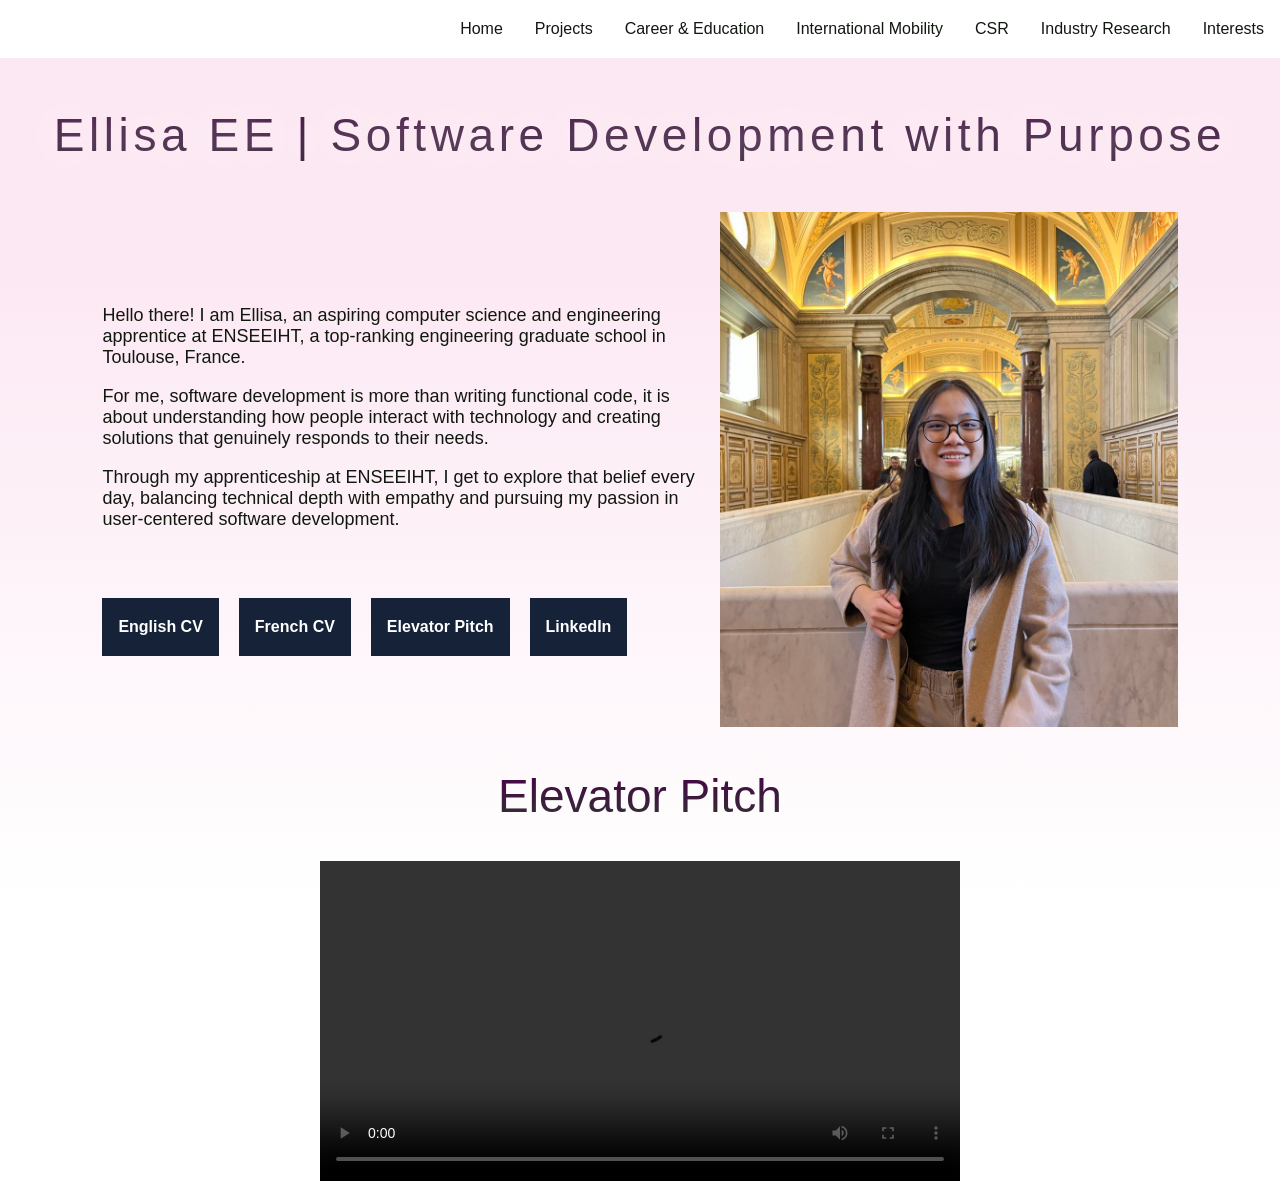
==== index.html @ ca784f3a "fix src js links" ====
<!DOCTYPE html>
<html>
    <head>
        <title>Home</title>
        <link rel="stylesheet" href="css/stylesheet.css">
    </head>
    <body>
        <div class="navbar">
            <a href="/index.html">Home</a>
            <a href="/projects.html">Projects</a>
            <a href="/career-education.html">Career & Education</a>
            <a href="/international-mobility.html">International Mobility</a>
            <a href="#CSR">CSR</a>
            <div class="dropdown">
                <button class="dropbtn">Industry Research
                    <i class=""></i>
                </button>
                <div class="dropdown-content">
                    <a href="/interviews/the-architect-behind-the-systems.html">The Architect Behind the Systems</a>
                    <a href="/interviews/what-it-takes-to-be-a-full-stack-developer.html">What It Takes to Be a Full-Stack Developer</a>
                    <a href="/interviews/high-stakes-data-life-as-a-squarepoint-engineer.html">High-Stakes Data: Life as a Squarepoint Engineer</a>
                </div>
            </div>
            <a href="#interests">Interests</a>
        </div>

        <h1 class="title">Ellisa EE | Software Development with Purpose</h1>
        <div class="cover">
            <div class="left-cover">
                <div class="text-content">
                    <p>
                        Hello there! I am Ellisa, an aspiring computer science and engineering apprentice at ENSEEIHT, a top-ranking engineering graduate school in Toulouse, France.
                    </p>
                    <p>
                        For me, software development is more than writing functional code, it is about understanding how people interact with technology and creating solutions that genuinely responds to their needs. 
                    </p> 
                    <p>                   
                        Through my apprenticeship at ENSEEIHT, I get to explore that belief every day, balancing technical depth with empathy and pursuing my passion in user-centered software development.
                    </p>
                </div>
                <div class="button-content">
                    <a href="src/ellisa_ee_english_cv.pdf" class="btn">English CV</a>
                    <a href="src/ellisa_ee_cv_francais.pdf" class="btn">French CV</a>
                    <a href="#elevator_pitch" class="btn">Elevator Pitch</a>
                    <a href="#btn" class="btn">LinkedIn</a>
                </div>
            </div>
            <div class="right-cover">
                <img class="img" src="src/cover_photo.jpg">
            </div>
        </div>
        <div id="elevator_pitch" class="video-content">
            <h2>Elevator Pitch</h2>
            <video controls>
                <source src="src/elevator_pitch.mp4" type="video/mp4">
                Your browser does not support the video tag.
            </video>
        </div>
    </body>
</html>
---- css/stylesheet.css ----
html{
    height:100%;
}
body{
    margin:0;
    background: #FFFFFF;
    background-image: linear-gradient(to top, rgba(255, 255, 255, 1) 0%, rgba(252, 232, 243, 1) 70%);
    height:100%;
    background-repeat: no-repeat;
    background-attachment: fixed;
    font-family: madefor-text, helveticaneuew01-45ligh, helveticaneuew02-45ligh, helveticaneuew10-45ligh, sans-serif;
}
/* Navbar container */
.navbar {
  overflow: hidden;
  background-color: white;
  display:flex;
  justify-content: flex-end;
}

.dropbtn{
  transition: all 0.4s;
}
/* Links inside the navbar */
.navbar a{
  font-size: 16px;
  color: #111810;
  text-align: center;
  padding: 20px 16px;
  text-decoration: none;
  transition: all 0.4s;
}

/* The dropdown container */
.dropdown {
  float: left;
  overflow: hidden;
}

/* Dropdown button */
.dropdown .dropbtn {
  font-size: 16px;
  border: none;
  outline: none;
  color: #111810;
  padding: 20px 16px;
  background-color: inherit;
  font-family: inherit; /* Important for vertical align on mobile phones */
  margin: 0; /* Important for vertical align on mobile phones */
}

.navbar a:hover, .dropdown:hover .dropbtn, .btn:hover{
  backface-visibility: hidden;
  transform: scale(1.07);
}

/* Dropdown content (hidden by default) */
.dropdown-content {
  display: none;
  position: absolute;
  background-color: #f9f9f9;
  min-width: 160px;
  box-shadow: 0px 8px 16px 0px rgba(0,0,0,0.2);
  z-index: 1;
}

/* Links inside the dropdown */
.dropdown-content a {
  float: none;
  color: black;
  padding: 12px 16px;
  text-decoration: none;
  display: block;
  text-align: left;
}

/* Add a grey background color to dropdown links on hover */
.dropdown-content a:hover {
  background-color: #ddd;
}

/* Show the dropdown menu on hover */
.dropdown:hover .dropdown-content {
  display: block;
}

/* Button design */
.btn{
    background-color:#152238;
    color:white;
    padding: 20px 16px;
    font-size: 16px;
    border:none;
    font-weight: bold;
    text-decoration: none;
    transition: all 0.4s;
}

/**Video**/
.video-content{
  display:flex;
  flex-direction: column;
  align-items: center;
  justify-content:center;
}
.video-content video {
  width:50%;
}

.cover{
  display:flex;
  flex-direction: row;
  align-items:center;
  justify-content: space-between;
  margin: 0px 8%;
}
.left-cover{
  display:flex;
  flex-direction:column;
  justify-content: flex-start;
}
.img{
  width: 458px;
  height: 515px;
  object-fit: cover;
  object-position: 50% 50%;
}

.text-content{
  font-size:18px;
  color:#111810;
  width: 600px;
  padding-bottom:50px;
}

h1{
  background: linear-gradient(to bottom,#490049, #333);
  -webkit-background-clip: text;
  -webkit-text-fill-color: transparent;
  text-shadow: rgba(255,255,255,0.9) 0px 0px 39px; 
  text-align: center;
  font-style:normal;
  font-weight:normal;
  font-size:46px;
  letter-spacing: 0.1em;
  margin:0;
  padding:50px;
}

h2{
  background: linear-gradient(to bottom,#490049, #333);
  -webkit-background-clip: text;
  -webkit-text-fill-color: transparent;
  text-align: center;
  font-style:normal;
  font-weight:normal;
  font-size:46px;
}

h3{
  color:#152238;
  text-align: center;
  font-style:normal;
  font-weight:normal;
  font-size:55px;
  margin:0;
  padding-top:50px;
  padding-bottom:0px;
}

h4{
  color:white;
  text-align: center;
  font-style:normal;
  font-weight:normal;
  font-size:55px;
  margin:0;
  padding-top:50px;
  padding-bottom:0px;
}
.button-content{
  display:flex;
  gap:20px;
}

h5{
  font-size:35px;
  color:#152238;
  text-align: left;
  font-style:normal;
  font-weight:normal;
  margin:0;
  padding-top:50px;
  padding-bottom:0px;
}
.paragraph-content{
  display:flex;
  flex-direction: column;
  gap:10px;
  margin:0 15% 0 15%;
}
.paragraph-content p{
  color:#111810;
  font-size: 16px;
  letter-spacing: 0.03em; 
  text-align: justify;
}
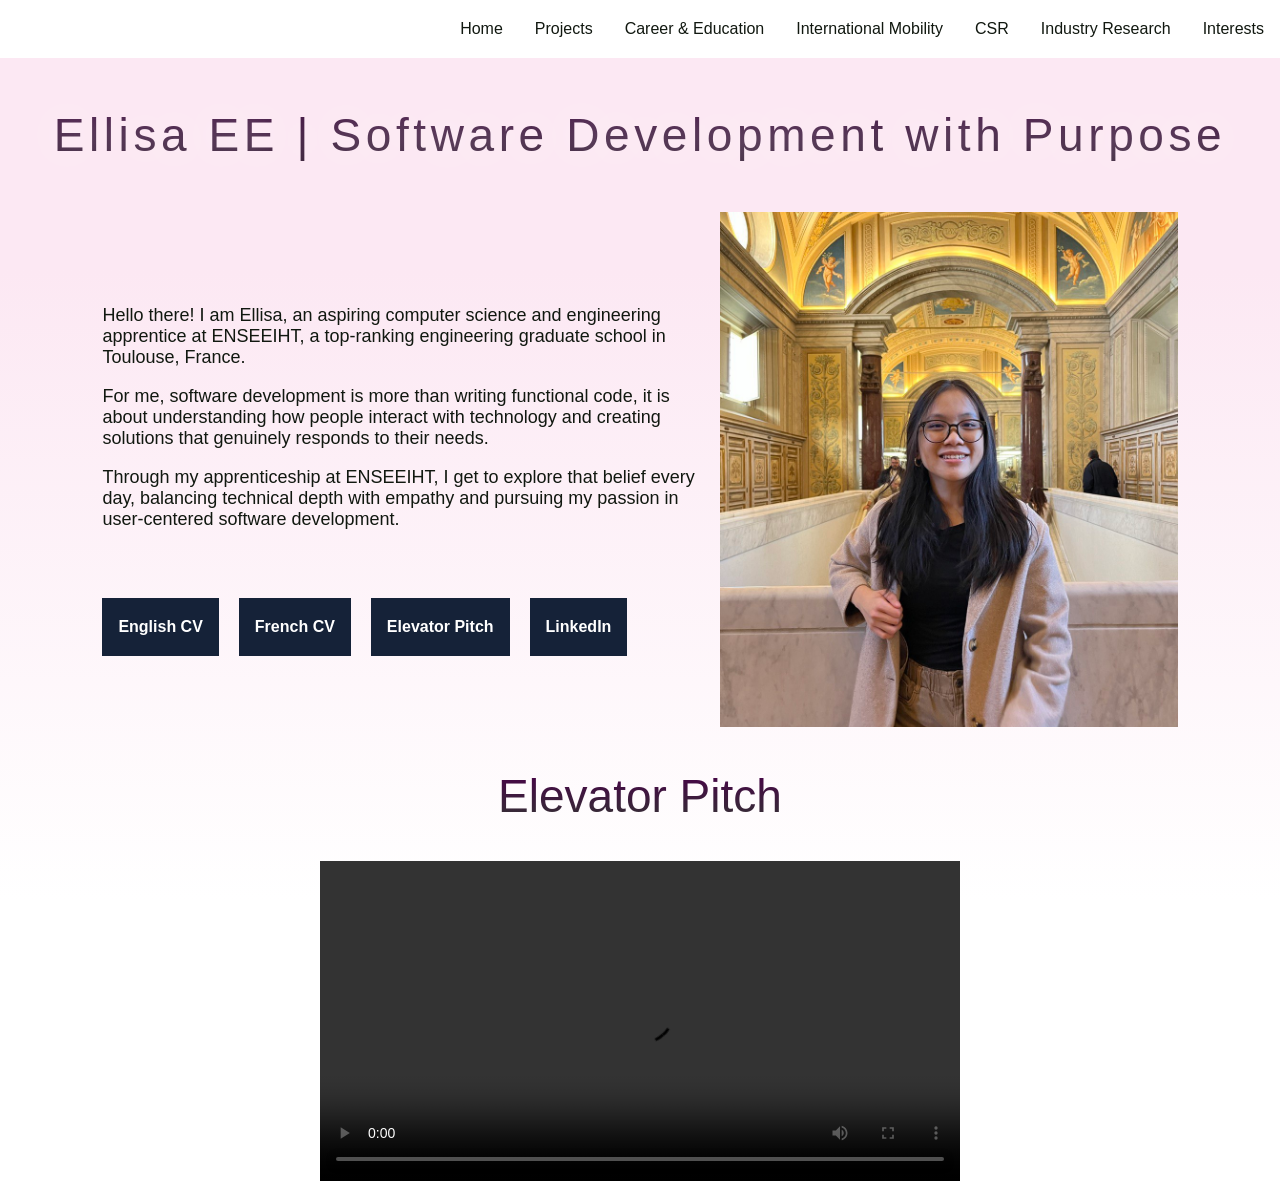
==== commit 7bee9b28: "fix links" ====
--- a/index.html
+++ b/index.html
@@ -6,19 +6,19 @@
     </head>
     <body>
         <div class="navbar">
-            <a href="/index.html">Home</a>
-            <a href="/projects.html">Projects</a>
-            <a href="/career-education.html">Career & Education</a>
-            <a href="/international-mobility.html">International Mobility</a>
+            <a href="index.html">Home</a>
+            <a href="projects.html">Projects</a>
+            <a href="career-education.html">Career & Education</a>
+            <a href="international-mobility.html">International Mobility</a>
             <a href="#CSR">CSR</a>
             <div class="dropdown">
                 <button class="dropbtn">Industry Research
                     <i class=""></i>
                 </button>
                 <div class="dropdown-content">
-                    <a href="/interviews/the-architect-behind-the-systems.html">The Architect Behind the Systems</a>
-                    <a href="/interviews/what-it-takes-to-be-a-full-stack-developer.html">What It Takes to Be a Full-Stack Developer</a>
-                    <a href="/interviews/high-stakes-data-life-as-a-squarepoint-engineer.html">High-Stakes Data: Life as a Squarepoint Engineer</a>
+                    <a href="interviews/the-architect-behind-the-systems.html">The Architect Behind the Systems</a>
+                    <a href="interviews/what-it-takes-to-be-a-full-stack-developer.html">What It Takes to Be a Full-Stack Developer</a>
+                    <a href="interviews/high-stakes-data-life-as-a-squarepoint-engineer.html">High-Stakes Data: Life as a Squarepoint Engineer</a>
                 </div>
             </div>
             <a href="#interests">Interests</a>
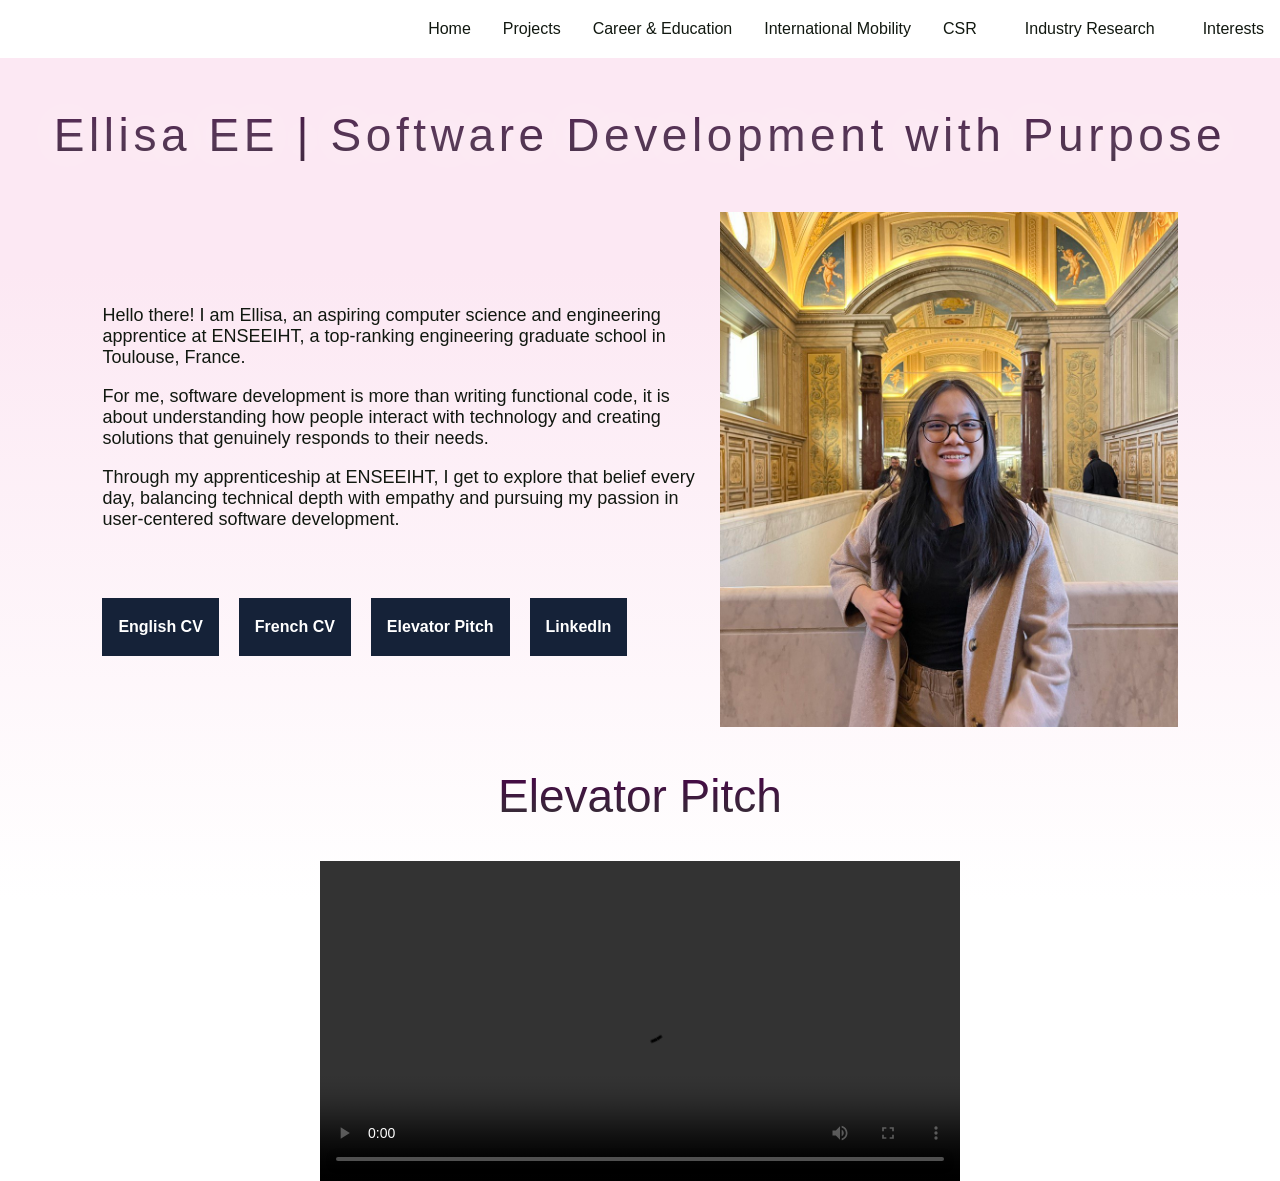
==== commit a40aeff1: "done with industry research page" ====
--- a/index.html
+++ b/index.html
@@ -12,7 +12,7 @@
             <a href="international-mobility.html">International Mobility</a>
             <a href="#CSR">CSR</a>
             <div class="dropdown">
-                <button class="dropbtn">Industry Research
+                <button class="dropbtn"><a href="industry-research.html">Industry Research</a>
                     <i class=""></i>
                 </button>
                 <div class="dropdown-content">
--- a/css/stylesheet.css
+++ b/css/stylesheet.css
@@ -62,7 +62,7 @@
   background-color: #f9f9f9;
   min-width: 160px;
   box-shadow: 0px 8px 16px 0px rgba(0,0,0,0.2);
-  z-index: 1;
+  z-index: 999;
 }
 
 /* Links inside the dropdown */
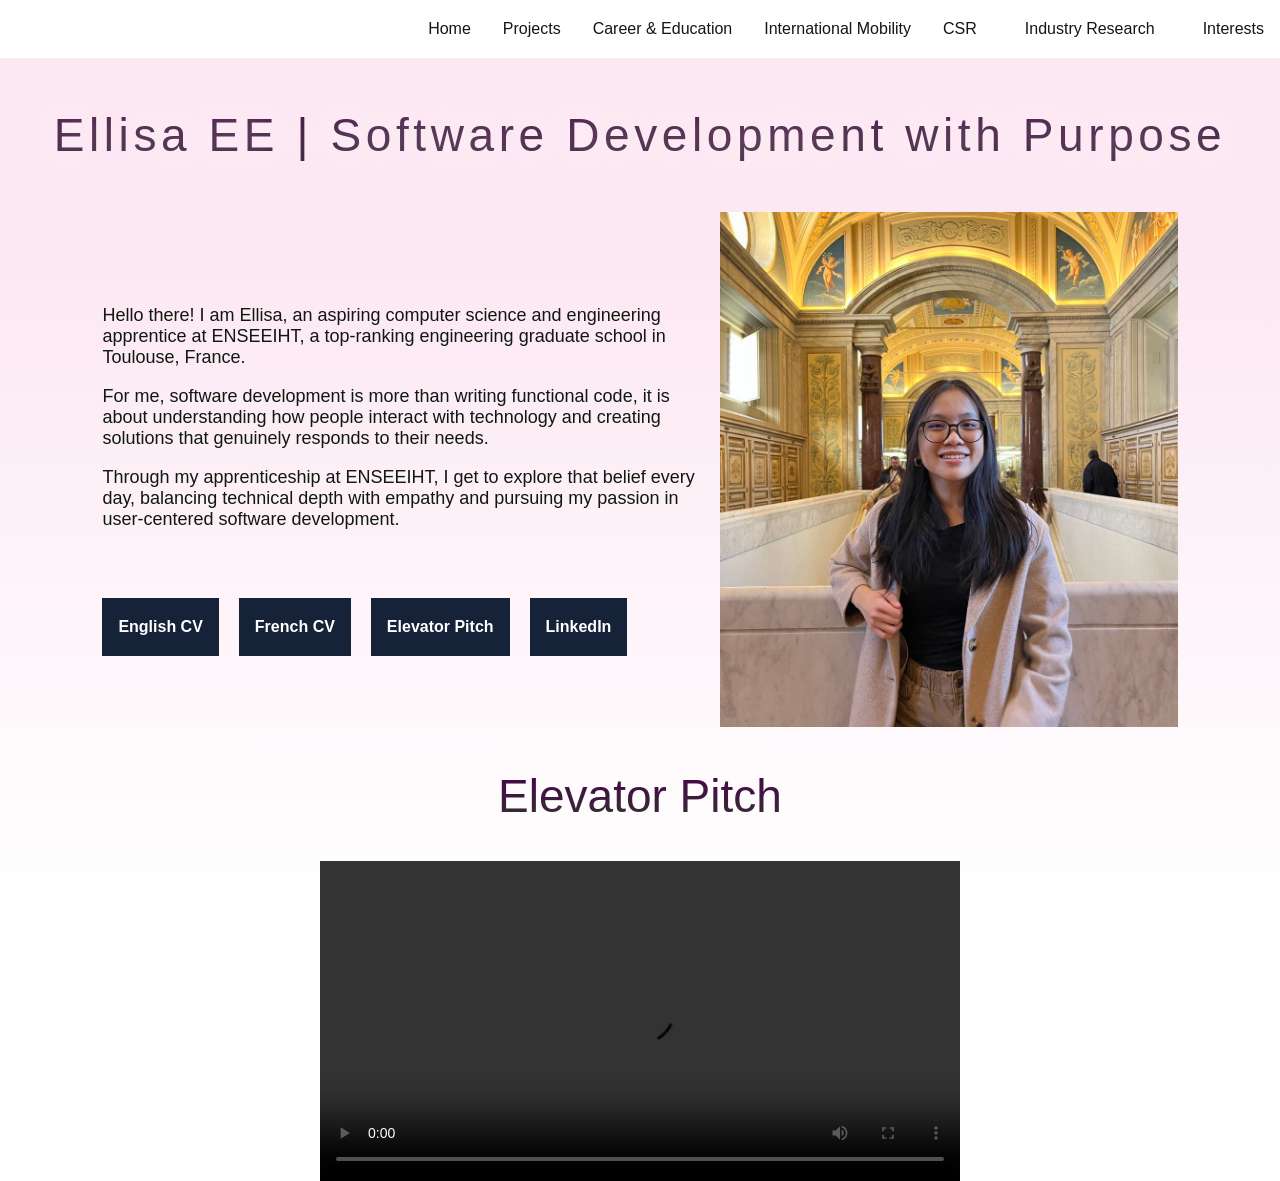
==== commit 8b908547: "fixed links" ====
--- a/index.html
+++ b/index.html
@@ -21,7 +21,7 @@
                     <a href="interviews/high-stakes-data-life-as-a-squarepoint-engineer.html">High-Stakes Data: Life as a Squarepoint Engineer</a>
                 </div>
             </div>
-            <a href="#interests">Interests</a>
+            <a href="./interests.html">Interests</a>
         </div>
 
         <h1 class="title">Ellisa EE | Software Development with Purpose</h1>
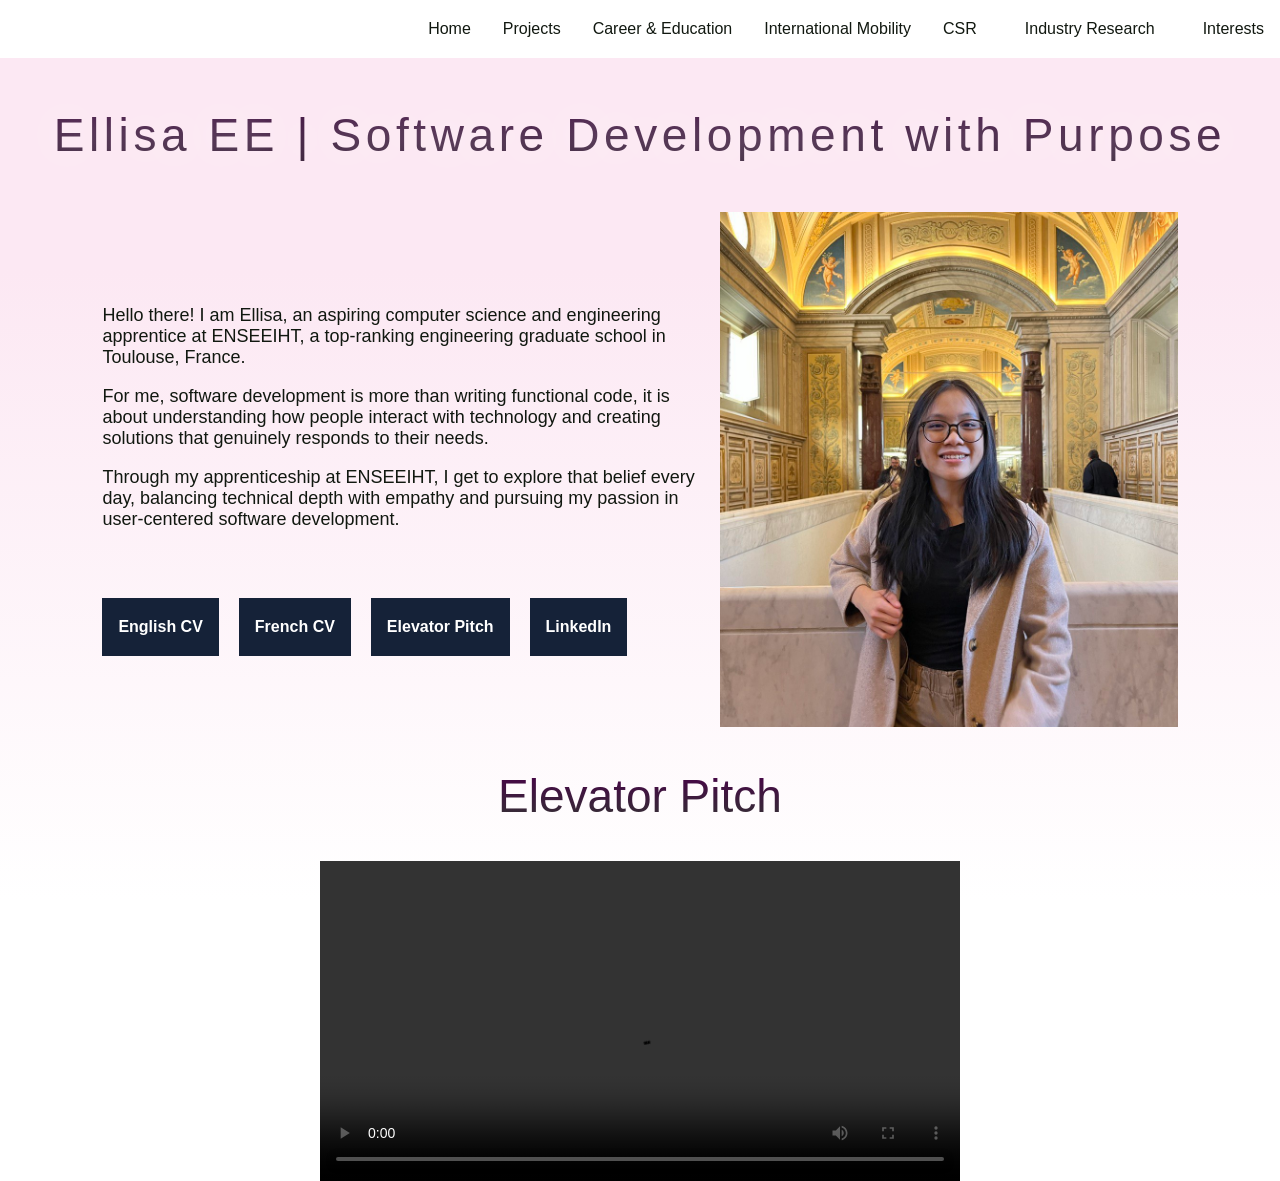
==== commit 757983fa: "fixed links" ====
--- a/index.html
+++ b/index.html
@@ -10,7 +10,7 @@
             <a href="projects.html">Projects</a>
             <a href="career-education.html">Career & Education</a>
             <a href="international-mobility.html">International Mobility</a>
-            <a href="#CSR">CSR</a>
+            <a href="csr.html">CSR</a>
             <div class="dropdown">
                 <button class="dropbtn"><a href="industry-research.html">Industry Research</a>
                     <i class=""></i>
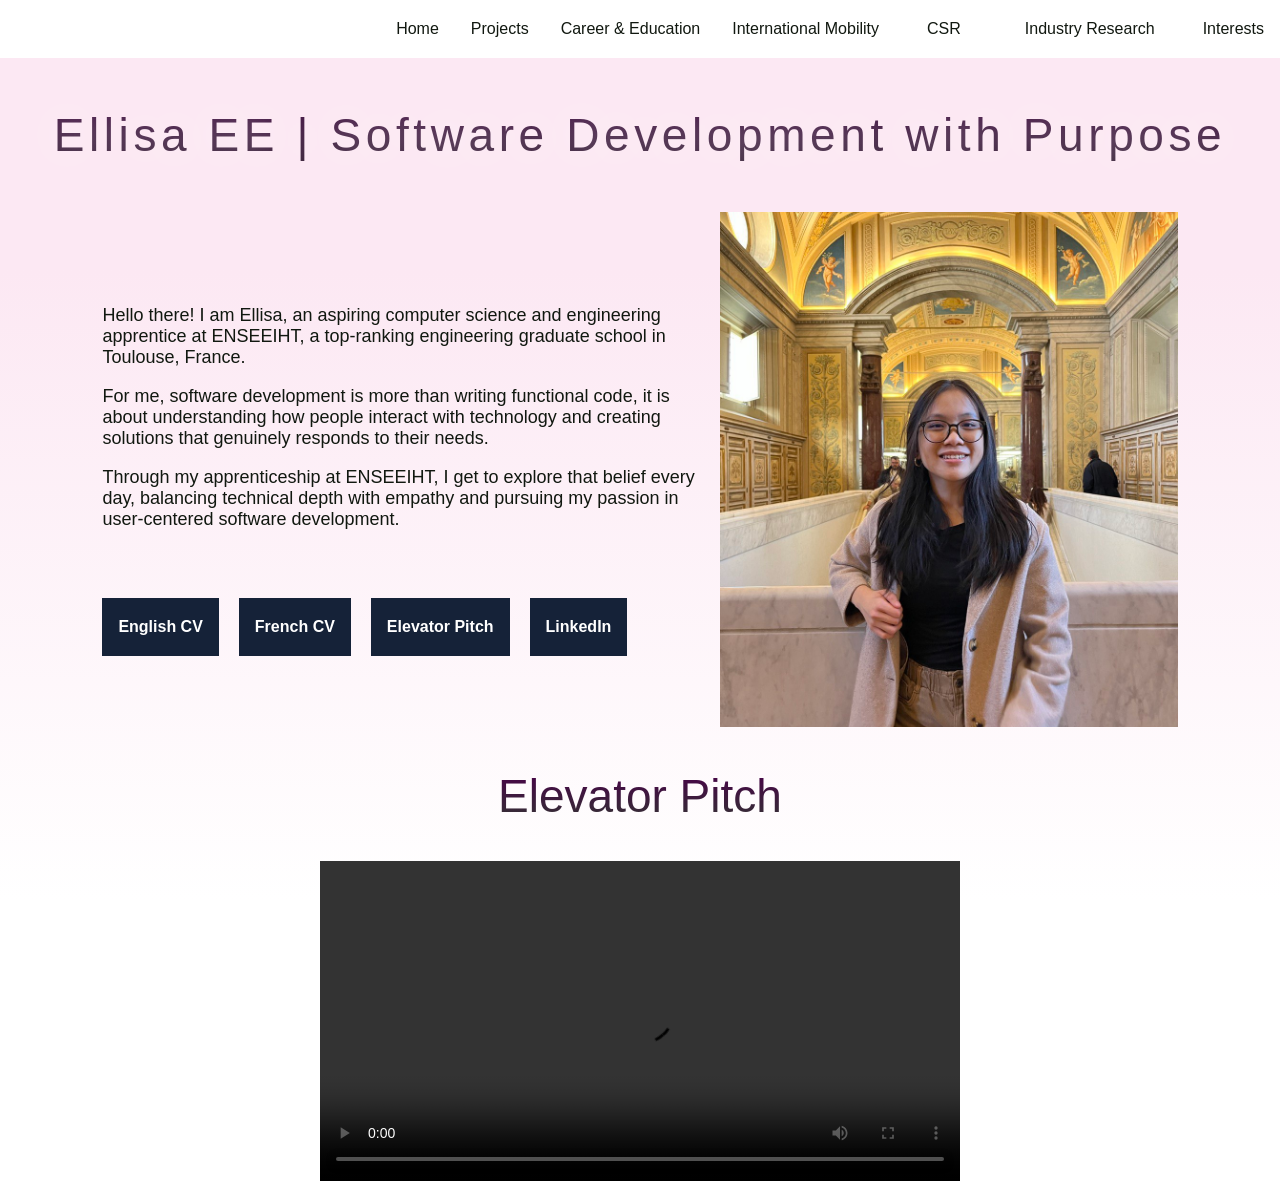
==== commit f13a4a8c: "done with csr page" ====
--- a/index.html
+++ b/index.html
@@ -10,7 +10,15 @@
             <a href="projects.html">Projects</a>
             <a href="career-education.html">Career & Education</a>
             <a href="international-mobility.html">International Mobility</a>
-            <a href="csr.html">CSR</a>
+            <div class="dropdown">
+                <button class="dropbtn"><a href="./csr.html">CSR</a>
+                    <i class=""></i>
+                </button>
+                <div class="dropdown-content">
+                    <a href="./csr/futur-proche-2025.html">Futur Proche 2025</a>
+                    <a href="./csr/masaf.html">MASAF</a>
+                </div>
+            </div>
             <div class="dropdown">
                 <button class="dropbtn"><a href="industry-research.html">Industry Research</a>
                     <i class=""></i>
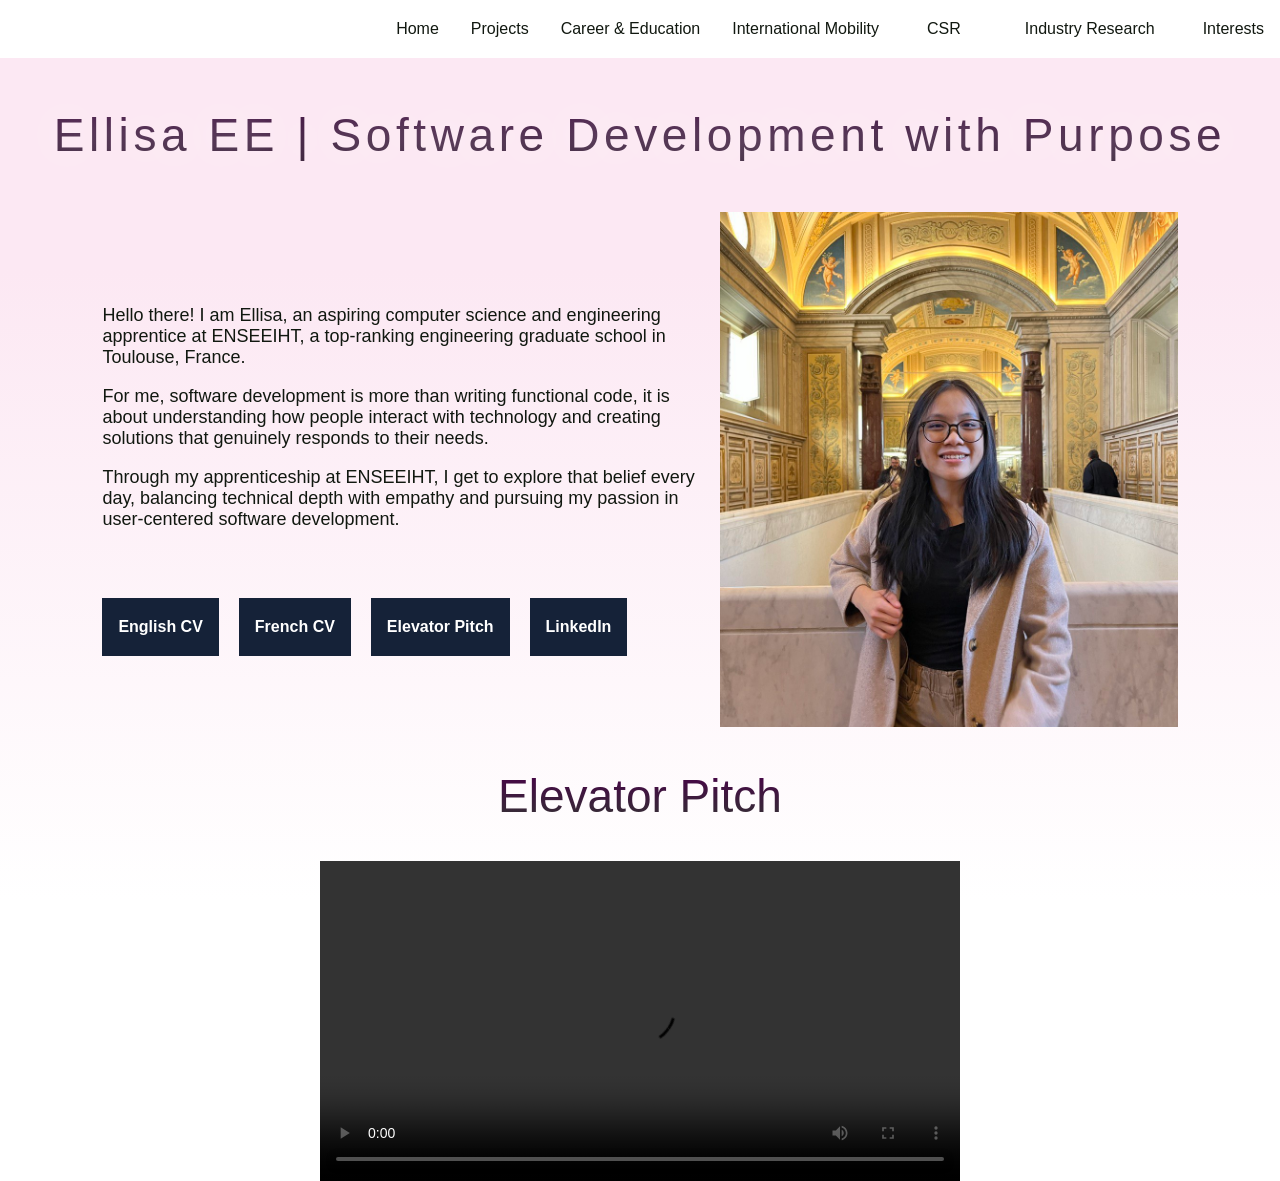
==== commit 10c9b1d1: "done with csr futurs proches 2025 page" ====
--- a/index.html
+++ b/index.html
@@ -15,7 +15,7 @@
                     <i class=""></i>
                 </button>
                 <div class="dropdown-content">
-                    <a href="./csr/futur-proche-2025.html">Futur Proche 2025</a>
+                    <a href="./csr/futurs-proches-2025.html">Futurs Proches 2025</a>
                     <a href="./csr/masaf.html">MASAF</a>
                 </div>
             </div>
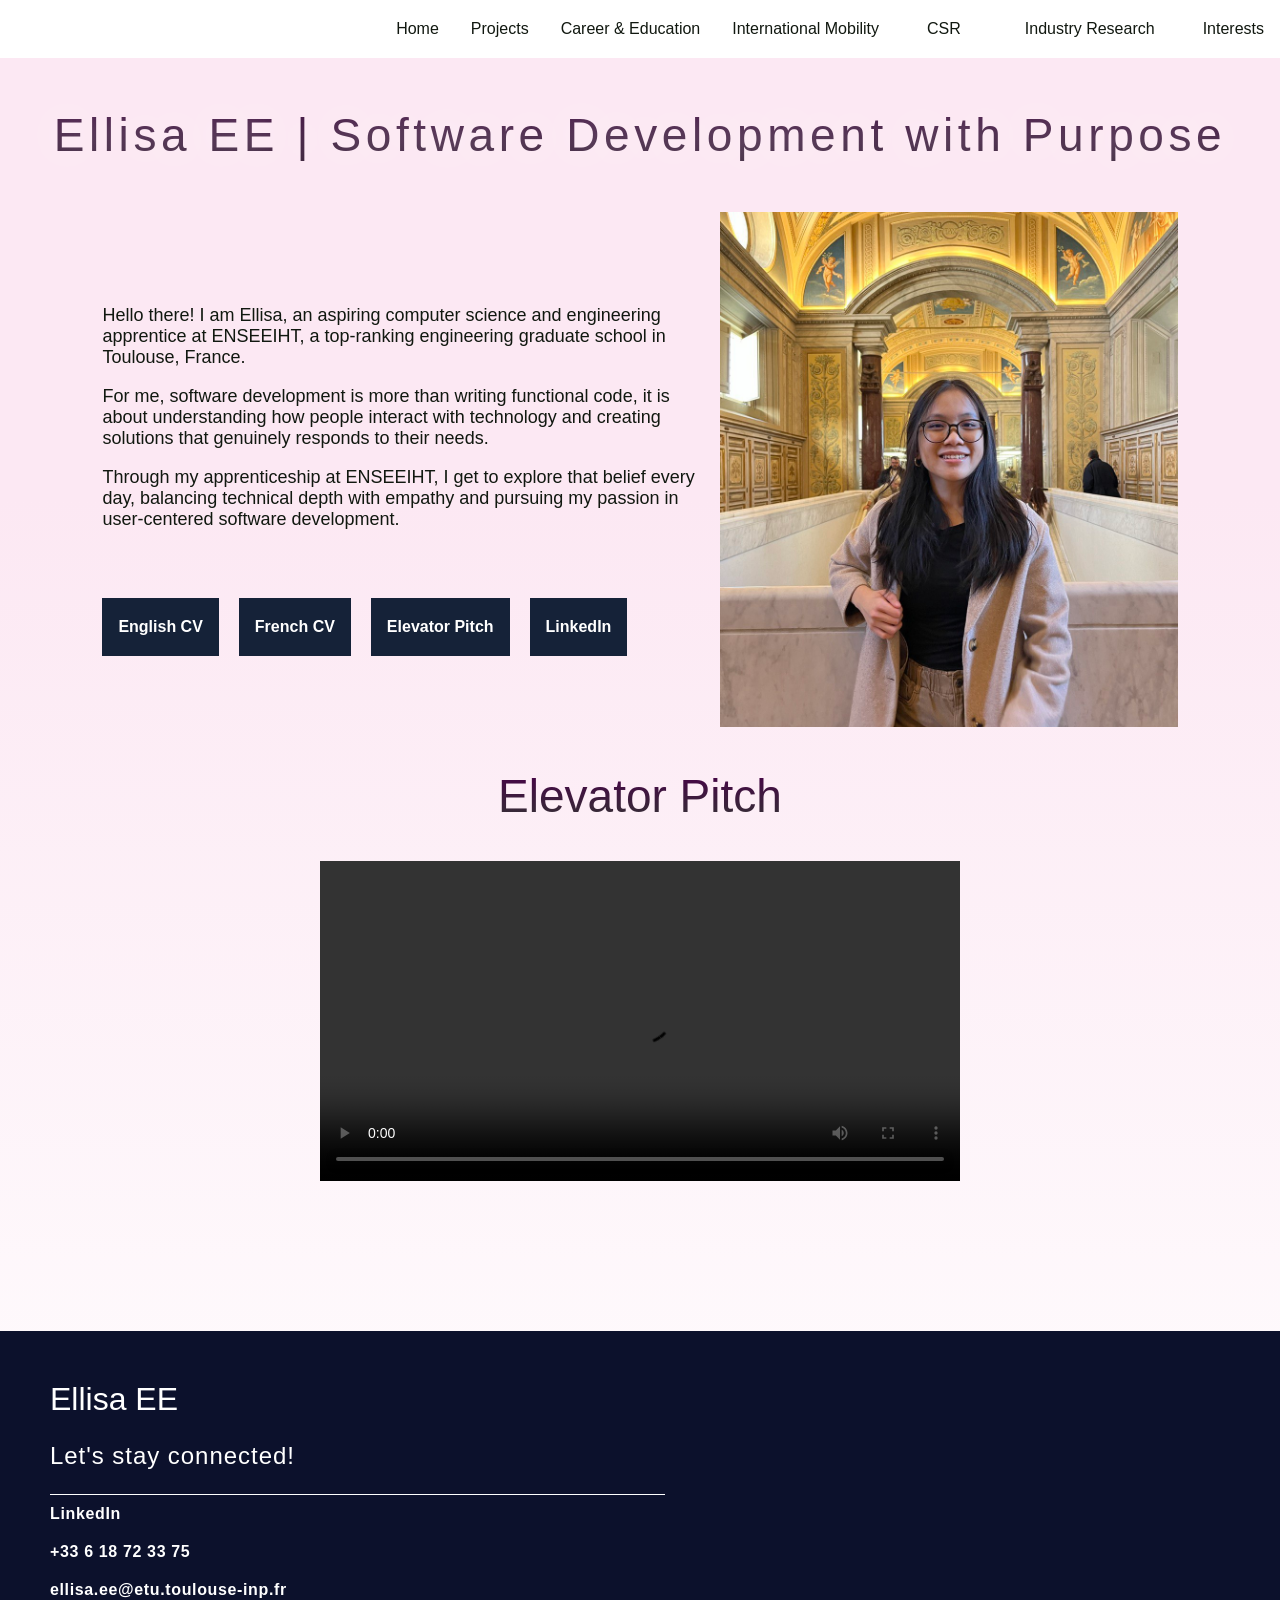
==== commit daf8df8b: "added footer" ====
--- a/index.html
+++ b/index.html
@@ -50,7 +50,7 @@
                     <a href="src/ellisa_ee_english_cv.pdf" class="btn">English CV</a>
                     <a href="src/ellisa_ee_cv_francais.pdf" class="btn">French CV</a>
                     <a href="#elevator_pitch" class="btn">Elevator Pitch</a>
-                    <a href="#btn" class="btn">LinkedIn</a>
+                    <a href="https://www.linkedin.com/in/ellisa-ee-982103213/" target="_blank" class="btn">LinkedIn</a>
                 </div>
             </div>
             <div class="right-cover">
@@ -64,5 +64,15 @@
                 Your browser does not support the video tag.
             </video>
         </div>
+        <div class="footer">
+            <p class="title">Ellisa EE</p>
+            <p class="subtitle">Let's stay connected!</p>
+            <div class="line"></div>
+            <div class="contacts">
+                <a href="https://www.linkedin.com/in/ellisa-ee-982103213/" target="_blank">LinkedIn</a>
+                <a href="tel:+33618723375">+33 6 18 72 33 75</a>
+                <a href="mailto:ellisa.ee@etu.toulouse-inp.fr">ellisa.ee@etu.toulouse-inp.fr</a>
+            </div>
+        </div>
     </body>
 </html>
--- a/css/stylesheet.css
+++ b/css/stylesheet.css
@@ -1,15 +1,15 @@
-
-html{
-    height:100%;
-}
-body{
-    margin:0;
-    background: #FFFFFF;
-    background-image: linear-gradient(to top, rgba(255, 255, 255, 1) 0%, rgba(252, 232, 243, 1) 70%);
-    height:100%;
-    background-repeat: no-repeat;
-    background-attachment: fixed;
-    font-family: madefor-text, helveticaneuew01-45ligh, helveticaneuew02-45ligh, helveticaneuew10-45ligh, sans-serif;
+html {
+  background-color: #FFFFFF; /* what shows when you overscroll */
+}
+
+body {
+  margin: 0;
+  min-height: 100vh;
+  background-color: #FFFFFF;
+  background-image: linear-gradient(to top, #FFFFFF 0%, #FCE8F3 70%);
+  background-repeat: no-repeat;
+  /* no background-attachment: fixed, and no height: 100% */
+  font-family: madefor-text, helveticaneuew01-45ligh, helveticaneuew02-45ligh, helveticaneuew10-45ligh, sans-serif;
 }
 /* Navbar container */
 .navbar {
@@ -206,3 +206,42 @@
   letter-spacing: 0.03em; 
   text-align: justify;
 }
+
+.footer{
+  margin-top:150px;
+  background-color: #0c112c;
+  padding-left:50px;
+  padding-top:50px;
+  padding-bottom:50px;
+}
+
+.footer p, .footer a{
+  color:white;
+}
+
+.footer .title{
+  font-size:32px;
+  margin:0;
+}
+
+.footer .subtitle{
+  font-size:24px;
+  letter-spacing:0.04em;
+}
+
+.contacts{
+  display:flex;
+  flex-direction:column;
+  justify-content: space-evenly;
+}
+.footer a{
+  margin: 10px 0px;
+  font-size:16px;
+  font-weight: bold;
+  text-decoration: none;
+  letter-spacing:0.04em;
+}
+.footer .line{
+  border-top: 1px solid white;
+  width:50%
+}
